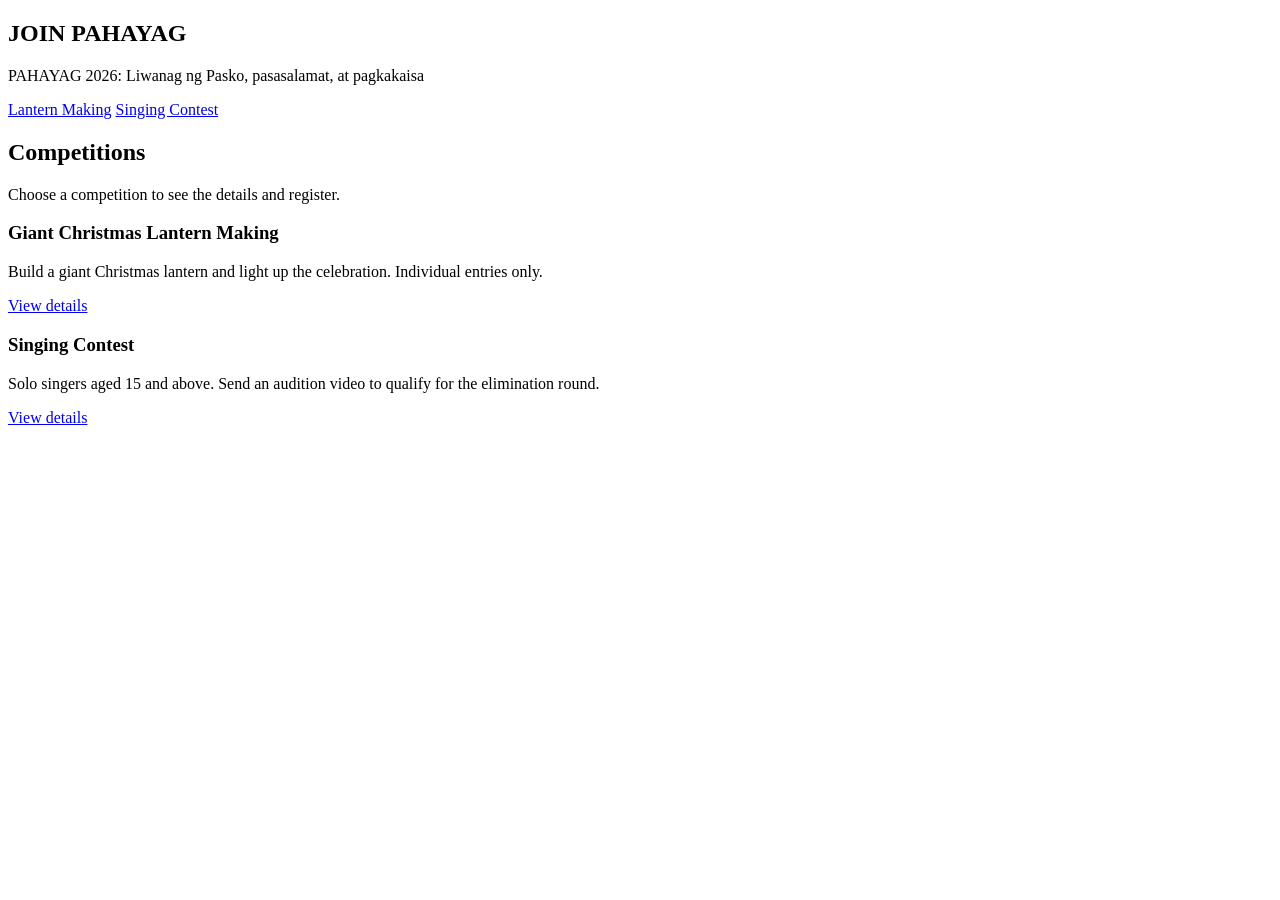
==== public/index.html @ 38100da1 "initial commit" ====
<!DOCTYPE html>
<html lang="en">
<head>
  <meta charset="UTF-8">
  <meta name="viewport" content="width=device-width, initial-scale=1">
  <meta name="theme-color" content="#0f172a">
  <title>PAHAYAG</title>
  <link rel="icon" type="image/x-icon" href="assets/tourism-logo.ico">
  <link rel="preconnect" href="https://fonts.googleapis.com">
  <link rel="preconnect" href="https://fonts.gstatic.com" crossorigin>
  <link href="https://fonts.googleapis.com/css2?family=Outfit:wght@300;400;500;600;700&family=Space+Mono&family=Permanent+Marker&display=swap" rel="stylesheet">
  <link rel="stylesheet" href="/css/style.css">
</head>
<body>
  <header id="site-header" class="nav"></header>

  <section class="hero">
    <div class="hero__text">
      <h1>
        <span class="hero__light">JOIN</span>
        <span class="hero__brand">PAHAYAG</span>
      </h1>
      <p>PAHAYAG 2026: Liwanag ng Pasko, pasasalamat, at pagkakaisa</p>
      <div class="hero__btns">
        <a class="btn btn--outline" href="/lantern.html">Lantern Making</a>
        <a class="btn btn--outline" href="/singing.html">Singing Contest</a>
      </div>
    </div>
  </section>

  <section class="section section--soft">
    <div class="wrap">
      <h2>Competitions</h2>
      <p class="lead">Choose a competition to see the details and register.</p>
      <div class="cards">
        <div class="card">
          <h3>Giant Christmas Lantern Making</h3>
          <p>Build a giant Christmas lantern and light up the celebration. Individual entries only.</p>
          <a class="btn btn--outline" href="/lantern.html">View details</a>
        </div>
        <div class="card">
          <h3>Singing Contest</h3>
          <p>Solo singers aged 15 and above. Send an audition video to qualify for the elimination round.</p>
          <a class="btn btn--outline" href="/singing.html">View details</a>
        </div>
      </div>
    </div>
  </section>

  <footer id="site-footer" class="footer"></footer>
  <script src="/js/layout.js"></script>
</body>
</html>
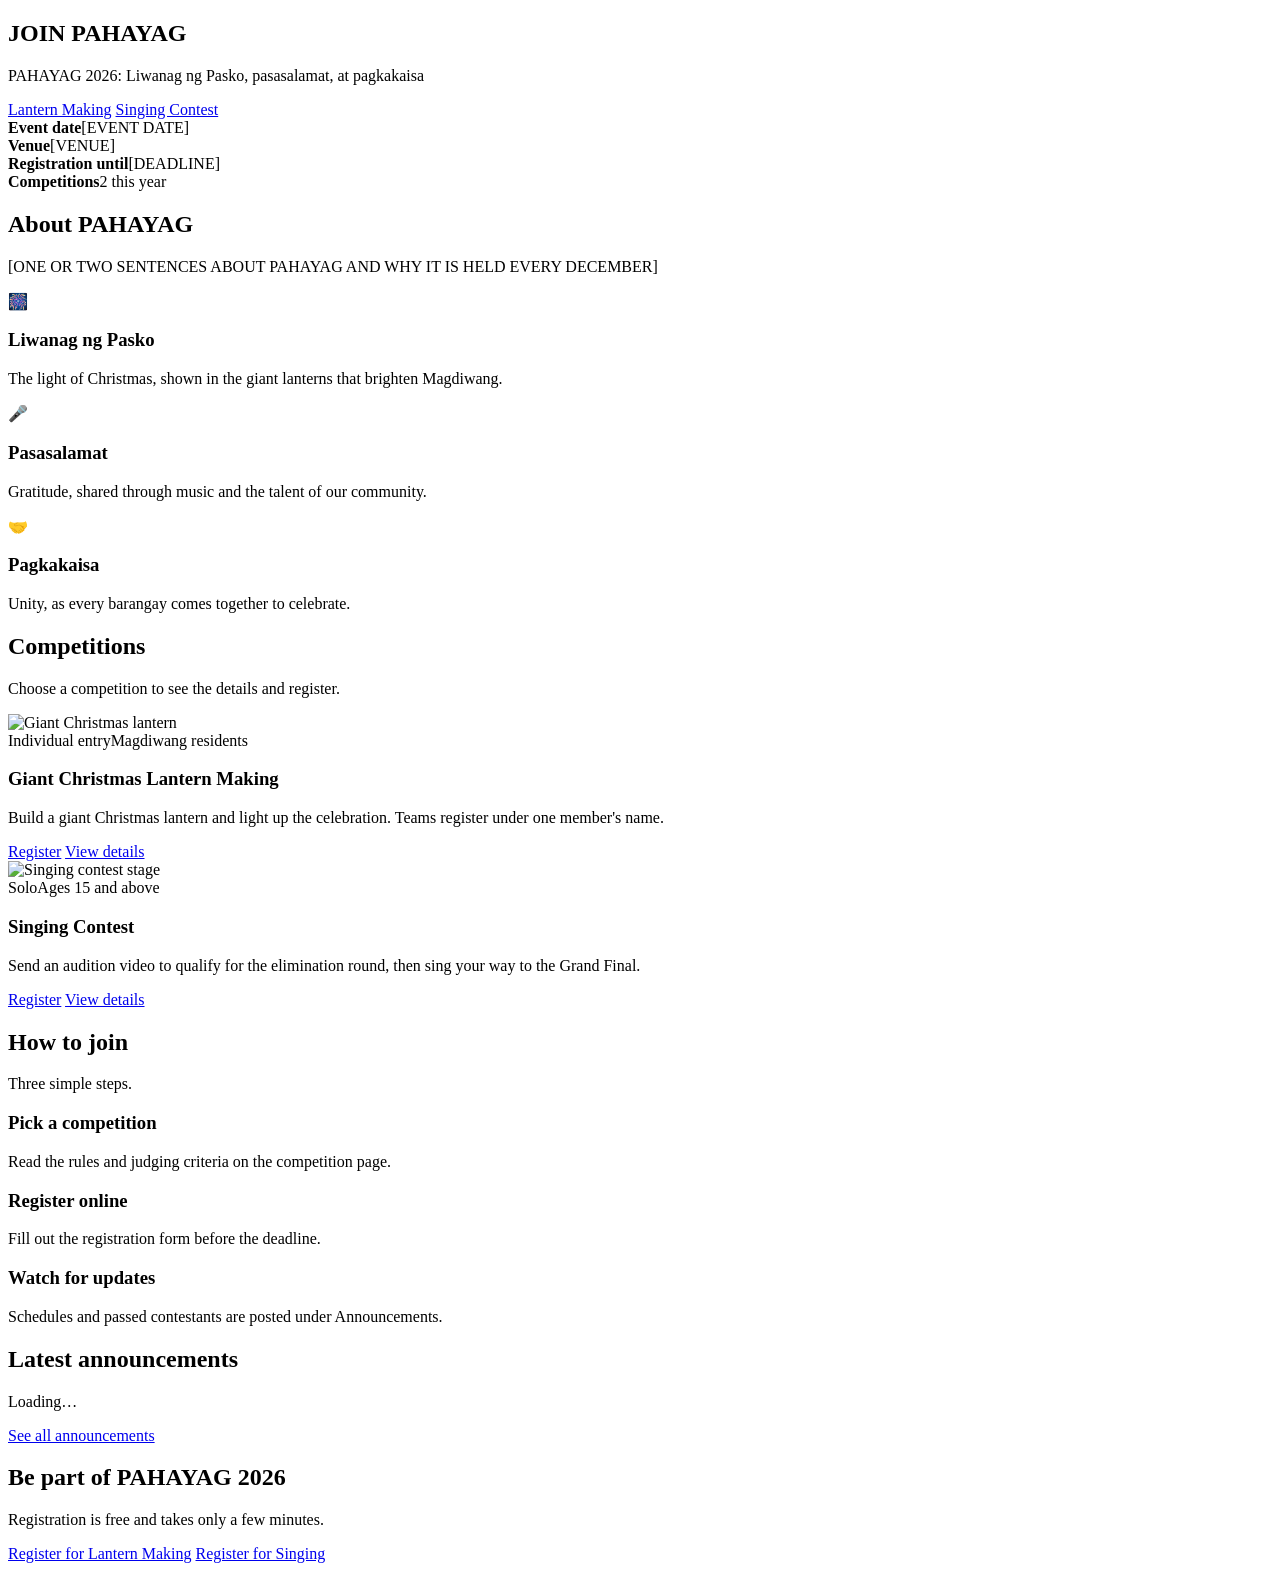
==== commit ddad7004: "made some redesigns of every webpage" ====
--- a/public/index.html
+++ b/public/index.html
@@ -14,7 +14,7 @@
 <body>
   <header id="site-header" class="nav"></header>
 
-  <section class="hero">
+    <section class="hero">
     <div class="hero__text">
       <h1>
         <span class="hero__light">JOIN</span>
@@ -28,26 +28,133 @@
     </div>
   </section>
 
+  <!-- Key facts strip -->
+  <div class="strip">
+    <div class="wrap">
+      <div class="facts">
+        <div class="fact"><b>Event date</b><span>[EVENT DATE]</span></div>
+        <div class="fact"><b>Venue</b><span>[VENUE]</span></div>
+        <div class="fact"><b>Registration until</b><span>[DEADLINE]</span></div>
+        <div class="fact"><b>Competitions</b><span>2 this year</span></div>
+      </div>
+    </div>
+  </div>
+
+  <!-- About -->
+  <section class="section">
+    <div class="wrap">
+      <div class="section__head">
+        <h2>About PAHAYAG</h2>
+        <p>[ONE OR TWO SENTENCES ABOUT PAHAYAG AND WHY IT IS HELD EVERY DECEMBER]</p>
+      </div>
+      <div class="pillars">
+        <div class="pillar">
+          <div class="pillar__icon">&#127878;</div>
+          <h3>Liwanag ng Pasko</h3>
+          <p>The light of Christmas, shown in the giant lanterns that brighten Magdiwang.</p>
+        </div>
+        <div class="pillar">
+          <div class="pillar__icon">&#127908;</div>
+          <h3>Pasasalamat</h3>
+          <p>Gratitude, shared through music and the talent of our community.</p>
+        </div>
+        <div class="pillar">
+          <div class="pillar__icon">&#129309;</div>
+          <h3>Pagkakaisa</h3>
+          <p>Unity, as every barangay comes together to celebrate.</p>
+        </div>
+      </div>
+    </div>
+  </section>
+
+  <!-- Competitions -->
   <section class="section section--soft">
     <div class="wrap">
-      <h2>Competitions</h2>
-      <p class="lead">Choose a competition to see the details and register.</p>
+      <div class="section__head">
+        <h2>Competitions</h2>
+        <p>Choose a competition to see the details and register.</p>
+      </div>
       <div class="cards">
-        <div class="card">
-          <h3>Giant Christmas Lantern Making</h3>
-          <p>Build a giant Christmas lantern and light up the celebration. Individual entries only.</p>
-          <a class="btn btn--outline" href="/lantern.html">View details</a>
+        <div class="card card--photo">
+          <img class="card__img" src="/img/home-lantern.jpg" alt="Giant Christmas lantern" loading="lazy">
+          <div class="card__body">
+            <div class="card__tags"><span>Individual entry</span><span>Magdiwang residents</span></div>
+            <h3>Giant Christmas Lantern Making</h3>
+            <p>Build a giant Christmas lantern and light up the celebration. Teams register under one member's name.</p>
+            <div class="card__actions">
+              <a class="btn btn--gold" href="/register-lantern.html">Register</a>
+              <a class="btn btn--outline" href="/lantern.html">View details</a>
+            </div>
+          </div>
         </div>
-        <div class="card">
-          <h3>Singing Contest</h3>
-          <p>Solo singers aged 15 and above. Send an audition video to qualify for the elimination round.</p>
-          <a class="btn btn--outline" href="/singing.html">View details</a>
+        <div class="card card--photo">
+          <img class="card__img" src="/img/home-singing.jpg" alt="Singing contest stage" loading="lazy">
+          <div class="card__body">
+            <div class="card__tags"><span>Solo</span><span>Ages 15 and above</span></div>
+            <h3>Singing Contest</h3>
+            <p>Send an audition video to qualify for the elimination round, then sing your way to the Grand Final.</p>
+            <div class="card__actions">
+              <a class="btn btn--gold" href="/register-singing.html">Register</a>
+              <a class="btn btn--outline" href="/singing.html">View details</a>
+            </div>
+          </div>
         </div>
+      </div>
+    </div>
+  </section>
+
+  <!-- How to join -->
+  <section class="section">
+    <div class="wrap">
+      <div class="section__head">
+        <h2>How to join</h2>
+        <p>Three simple steps.</p>
+      </div>
+      <div class="how">
+        <div class="how__step">
+          <h3>Pick a competition</h3>
+          <p>Read the rules and judging criteria on the competition page.</p>
+        </div>
+        <div class="how__step">
+          <h3>Register online</h3>
+          <p>Fill out the registration form before the deadline.</p>
+        </div>
+        <div class="how__step">
+          <h3>Watch for updates</h3>
+          <p>Schedules and passed contestants are posted under Announcements.</p>
+        </div>
+      </div>
+    </div>
+  </section>
+
+  <!-- Latest announcements -->
+  <section class="section section--soft">
+    <div class="wrap">
+      <div class="section__head">
+        <h2>Latest announcements</h2>
+      </div>
+      <div id="latest" class="latest">
+        <p class="latest__empty">Loading…</p>
+      </div>
+      <p class="latest__more"><a class="btn btn--navy" href="/announcements.html">See all announcements</a></p>
+    </div>
+  </section>
+
+  <!-- Closing call to action -->
+  <section class="cta">
+    <div class="wrap">
+      <h2>Be part of PAHAYAG 2026</h2>
+      <p>Registration is free and takes only a few minutes.</p>
+      <div class="cta__btns">
+        <a class="btn btn--gold" href="/register-lantern.html">Register for Lantern Making</a>
+        <a class="btn btn--outline" href="/register-singing.html">Register for Singing</a>
       </div>
     </div>
   </section>
 
   <footer id="site-footer" class="footer"></footer>
   <script src="/js/layout.js"></script>
+  <script src="/js/layout.js"></script>
+  <script src="/js/home.js"></script>
 </body>
 </html>
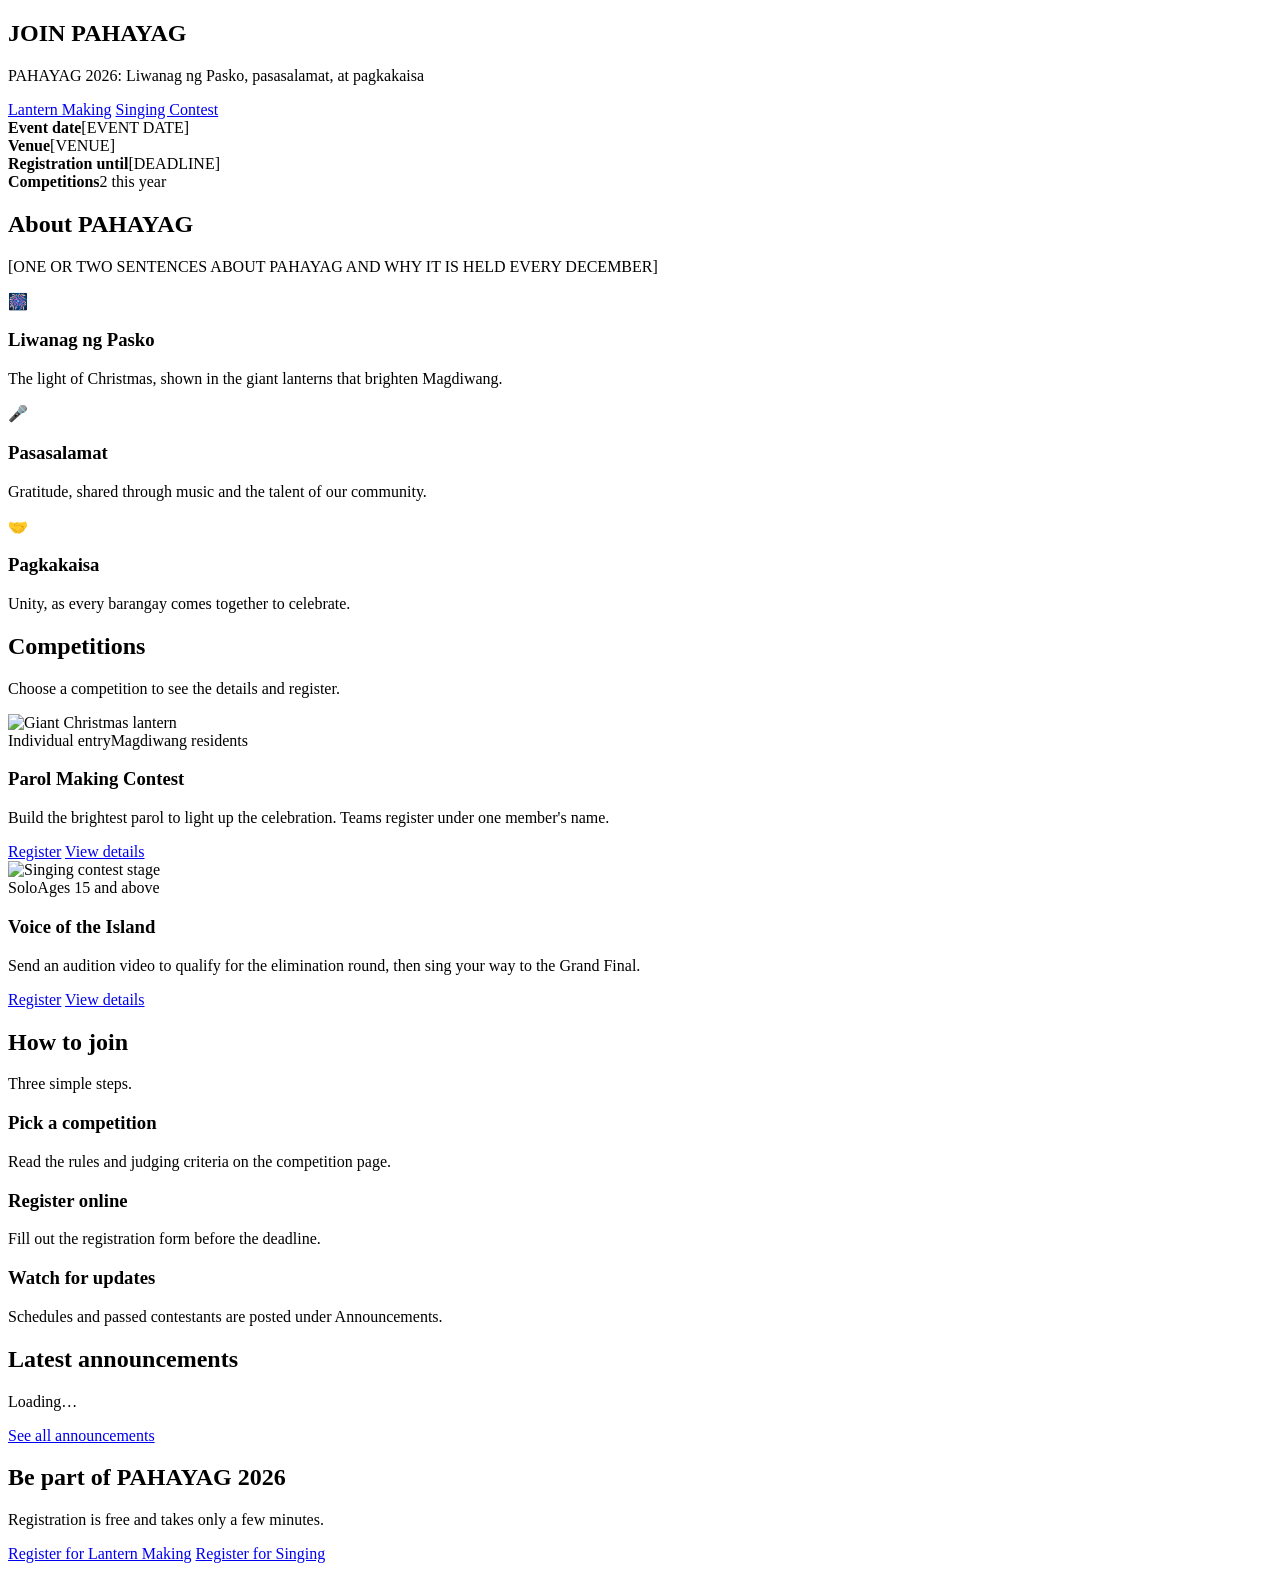
==== commit 8f447bd5: "changed some details" ====
--- a/public/index.html
+++ b/public/index.html
@@ -79,8 +79,8 @@
           <img class="card__img" src="/img/home-lantern.jpg" alt="Giant Christmas lantern" loading="lazy">
           <div class="card__body">
             <div class="card__tags"><span>Individual entry</span><span>Magdiwang residents</span></div>
-            <h3>Giant Christmas Lantern Making</h3>
-            <p>Build a giant Christmas lantern and light up the celebration. Teams register under one member's name.</p>
+            <h3>Parol Making Contest</h3>
+            <p>Build the brightest parol to light up the celebration. Teams register under one member's name.</p>
             <div class="card__actions">
               <a class="btn btn--gold" href="/register-lantern.html">Register</a>
               <a class="btn btn--outline" href="/lantern.html">View details</a>
@@ -91,7 +91,7 @@
           <img class="card__img" src="/img/home-singing.jpg" alt="Singing contest stage" loading="lazy">
           <div class="card__body">
             <div class="card__tags"><span>Solo</span><span>Ages 15 and above</span></div>
-            <h3>Singing Contest</h3>
+            <h3>Voice of the Island</h3>
             <p>Send an audition video to qualify for the elimination round, then sing your way to the Grand Final.</p>
             <div class="card__actions">
               <a class="btn btn--gold" href="/register-singing.html">Register</a>
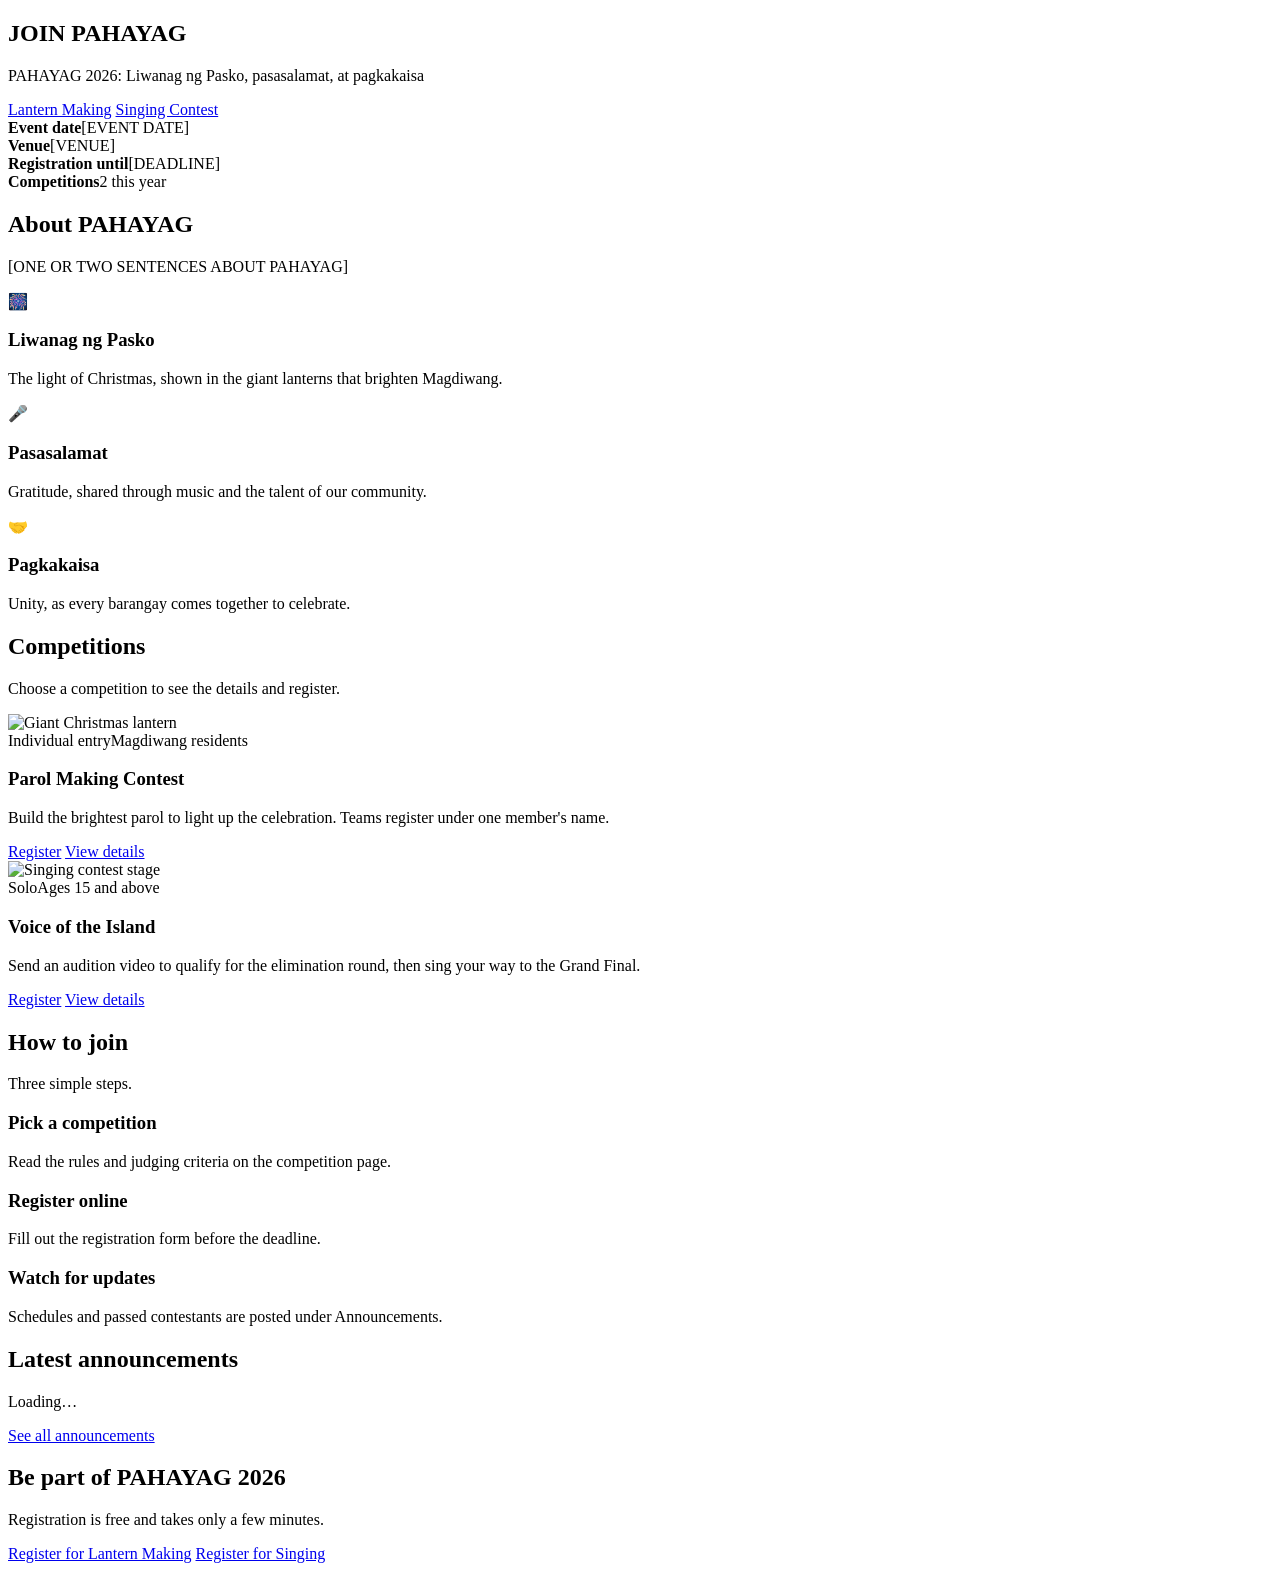
==== commit 771b5843: "made some changes" ====
--- a/public/index.html
+++ b/public/index.html
@@ -45,7 +45,7 @@
     <div class="wrap">
       <div class="section__head">
         <h2>About PAHAYAG</h2>
-        <p>[ONE OR TWO SENTENCES ABOUT PAHAYAG AND WHY IT IS HELD EVERY DECEMBER]</p>
+        <p>[ONE OR TWO SENTENCES ABOUT PAHAYAG]</p>
       </div>
       <div class="pillars">
         <div class="pillar">
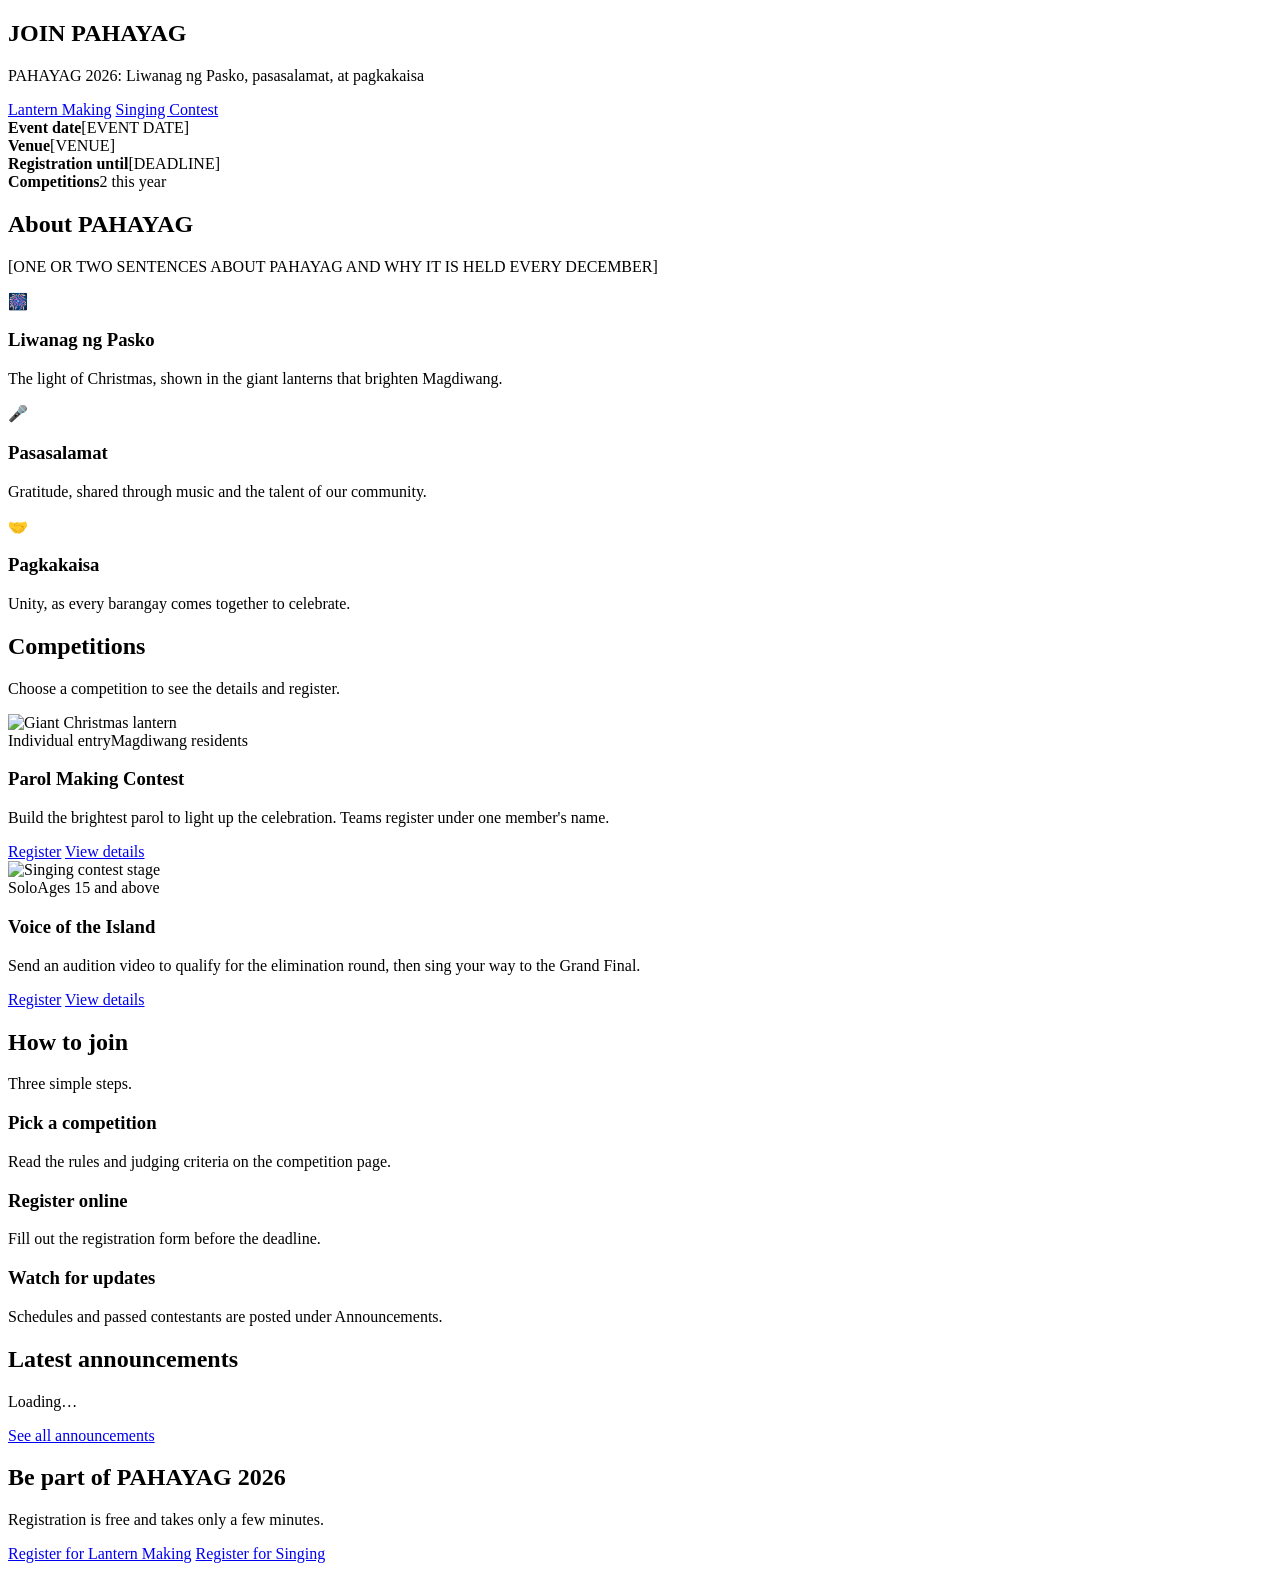
==== commit fb204cd4: "changed fonts" ====
--- a/public/index.html
+++ b/public/index.html
@@ -8,7 +8,7 @@
   <link rel="icon" type="image/x-icon" href="assets/tourism-logo.ico">
   <link rel="preconnect" href="https://fonts.googleapis.com">
   <link rel="preconnect" href="https://fonts.gstatic.com" crossorigin>
-  <link href="https://fonts.googleapis.com/css2?family=Outfit:wght@300;400;500;600;700&family=Space+Mono&family=Permanent+Marker&display=swap" rel="stylesheet">
+  <link href="https://fonts.googleapis.com/css2?family=Outfit:wght@300;400;500;600;700&family=Space+Mono&family=Permanent+Marker&family=Bebas+Neue&display=swap" rel="stylesheet">
   <link rel="stylesheet" href="/css/style.css">
 </head>
 <body>
@@ -45,7 +45,7 @@
     <div class="wrap">
       <div class="section__head">
         <h2>About PAHAYAG</h2>
-        <p>[ONE OR TWO SENTENCES ABOUT PAHAYAG]</p>
+        <p>[ONE OR TWO SENTENCES ABOUT PAHAYAG AND WHY IT IS HELD EVERY DECEMBER]</p>
       </div>
       <div class="pillars">
         <div class="pillar">
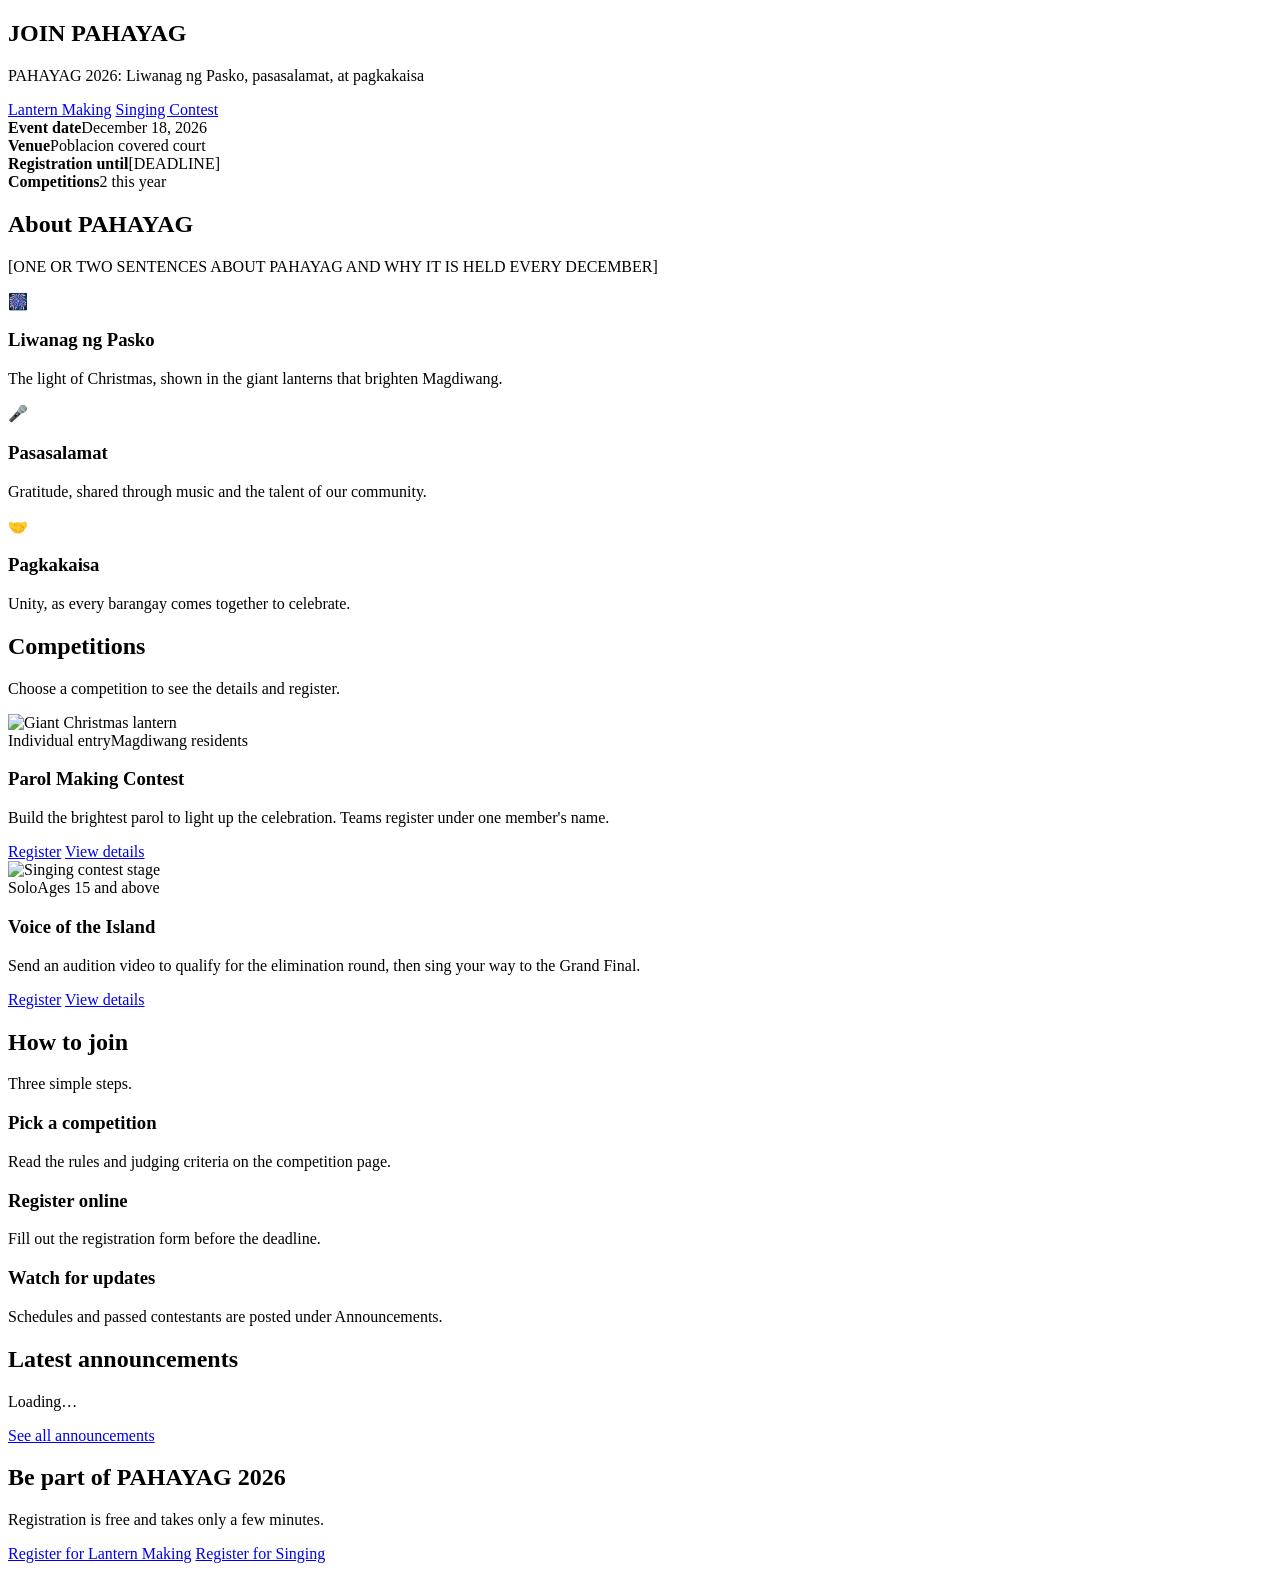
==== commit 254a17fc: "added some changes" ====
--- a/public/index.html
+++ b/public/index.html
@@ -32,8 +32,8 @@
   <div class="strip">
     <div class="wrap">
       <div class="facts">
-        <div class="fact"><b>Event date</b><span>[EVENT DATE]</span></div>
-        <div class="fact"><b>Venue</b><span>[VENUE]</span></div>
+        <div class="fact"><b>Event date</b><span>December 18, 2026</span></div>
+        <div class="fact"><b>Venue</b><span>Poblacion covered court</span></div>
         <div class="fact"><b>Registration until</b><span>[DEADLINE]</span></div>
         <div class="fact"><b>Competitions</b><span>2 this year</span></div>
       </div>
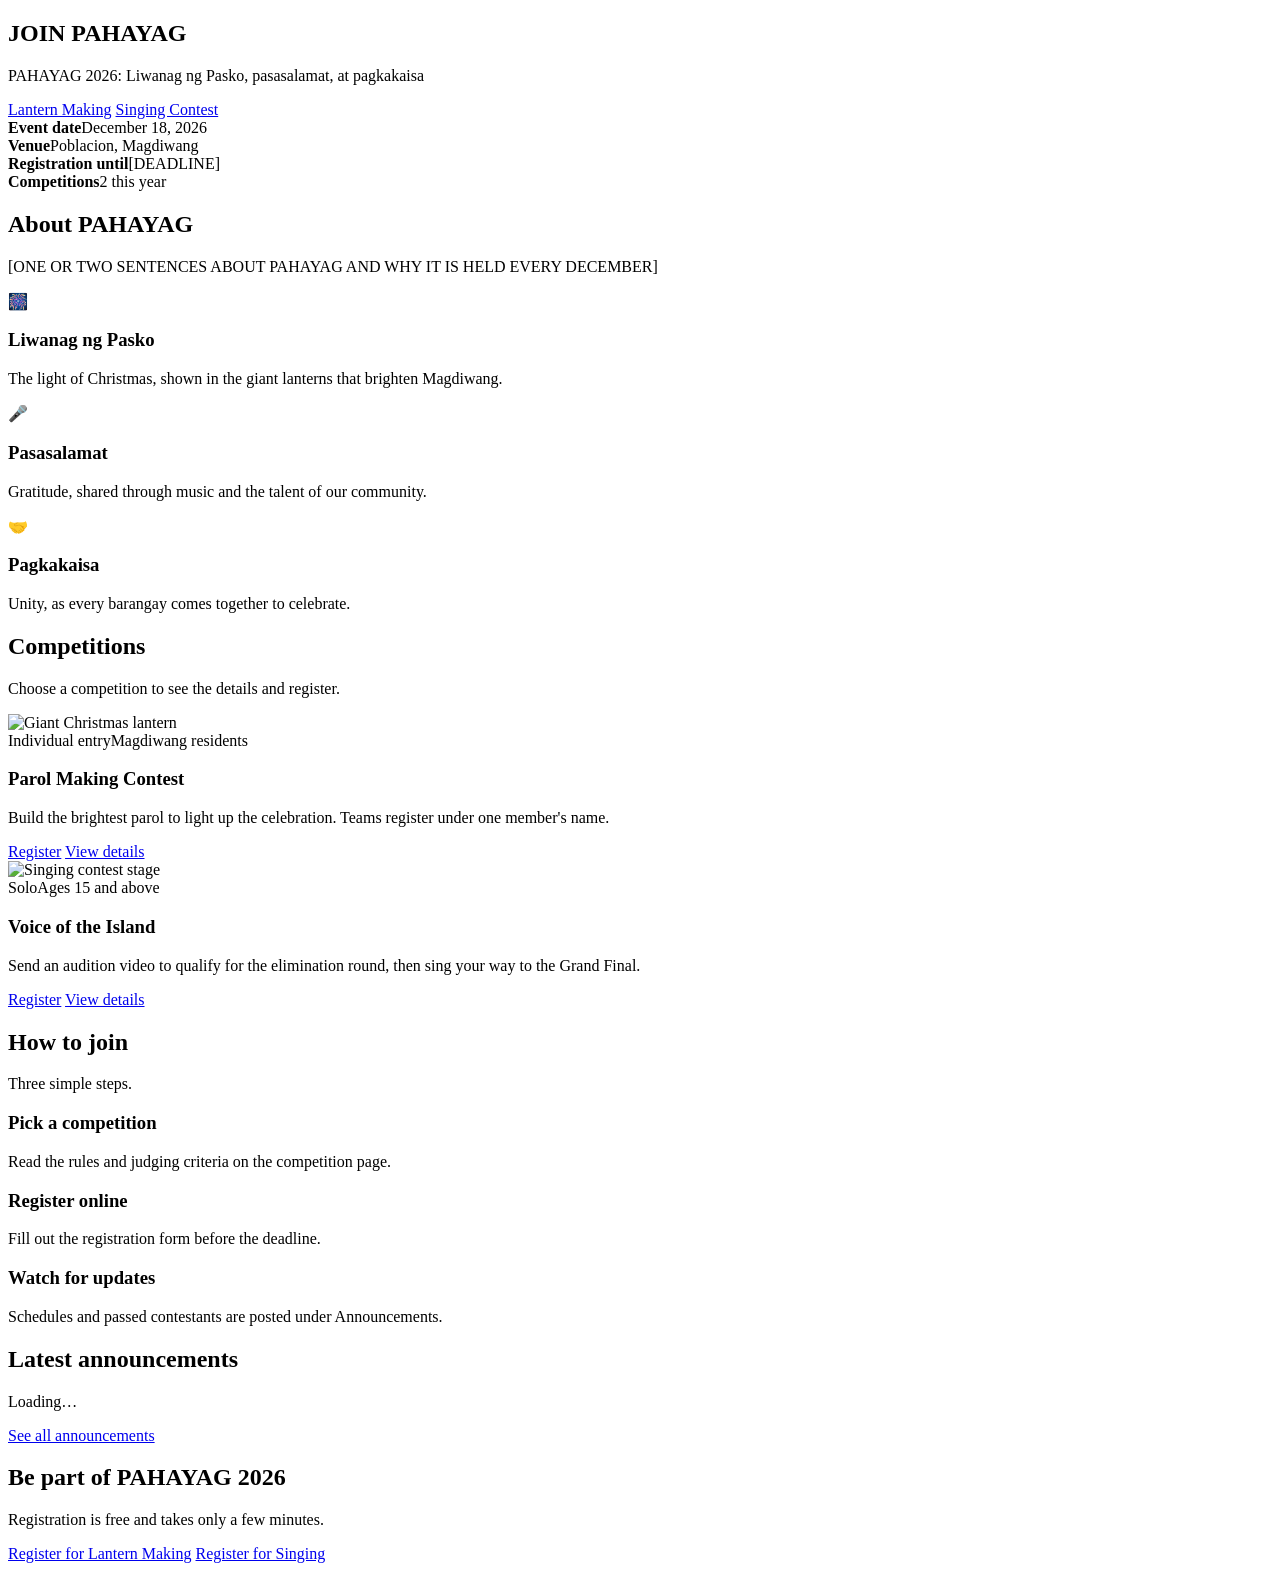
==== commit b90d039f: "made some changes" ====
--- a/public/index.html
+++ b/public/index.html
@@ -8,7 +8,7 @@
   <link rel="icon" type="image/x-icon" href="assets/tourism-logo.ico">
   <link rel="preconnect" href="https://fonts.googleapis.com">
   <link rel="preconnect" href="https://fonts.gstatic.com" crossorigin>
-  <link href="https://fonts.googleapis.com/css2?family=Outfit:wght@300;400;500;600;700&family=Space+Mono&family=Permanent+Marker&family=Bebas+Neue&display=swap" rel="stylesheet">
+  <link href="https://fonts.googleapis.com/css2?family=Outfit:wght@300;400;500;600;700&family=Space+Mono&family=Permanent+Marker&family=Cinzel&display=swap" rel="stylesheet">
   <link rel="stylesheet" href="/css/style.css">
 </head>
 <body>
@@ -33,7 +33,7 @@
     <div class="wrap">
       <div class="facts">
         <div class="fact"><b>Event date</b><span>December 18, 2026</span></div>
-        <div class="fact"><b>Venue</b><span>Poblacion covered court</span></div>
+        <div class="fact"><b>Venue</b><span>Poblacion, Magdiwang</span></div>
         <div class="fact"><b>Registration until</b><span>[DEADLINE]</span></div>
         <div class="fact"><b>Competitions</b><span>2 this year</span></div>
       </div>
@@ -154,7 +154,6 @@
 
   <footer id="site-footer" class="footer"></footer>
   <script src="/js/layout.js"></script>
-  <script src="/js/layout.js"></script>
   <script src="/js/home.js"></script>
 </body>
 </html>
